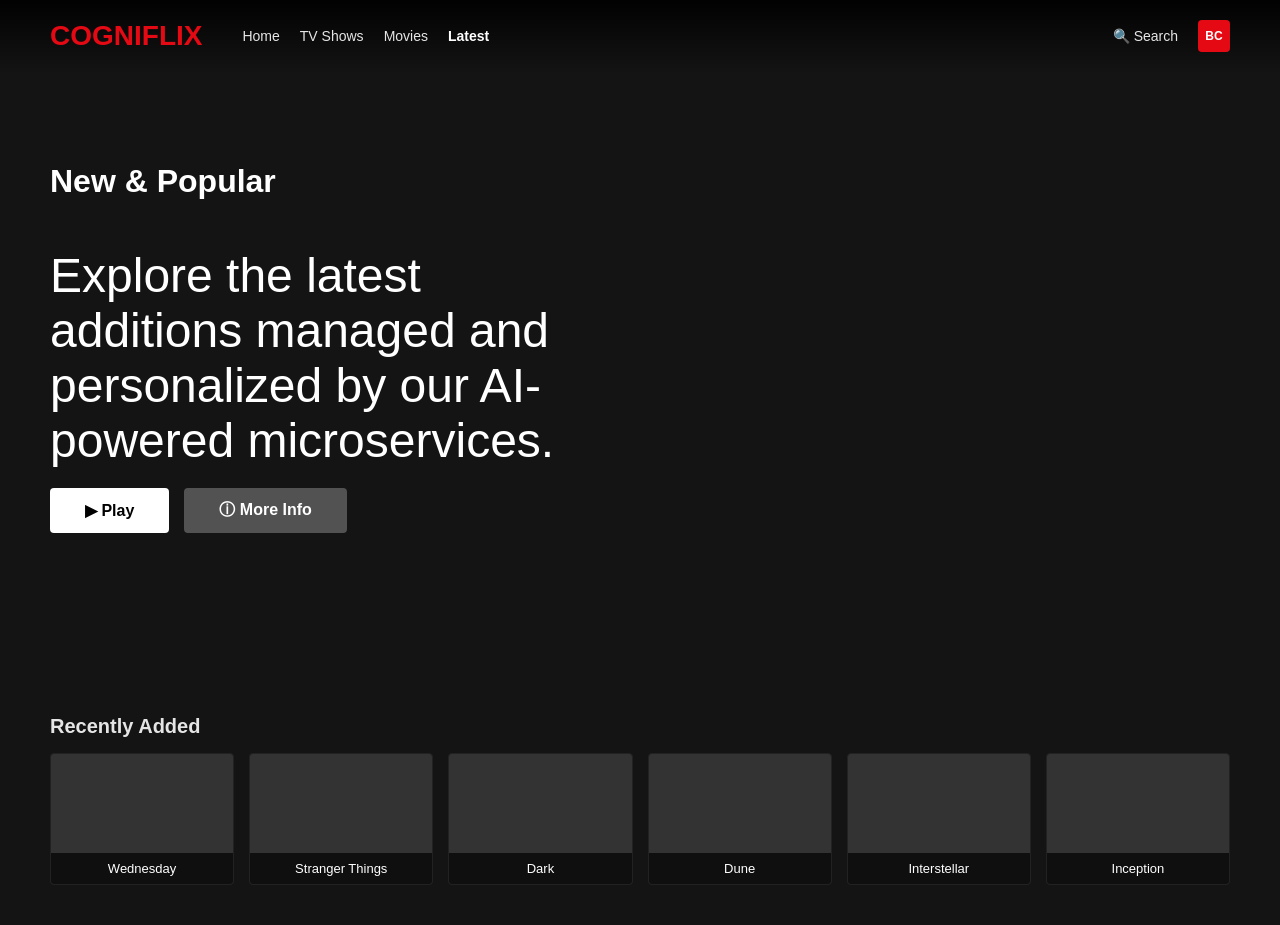
==== latest.html @ 603ebf30 "Update latest.html" ====
<!DOCTYPE html>
<html lang="en">
<head>
    <meta charset="UTF-8">
    <title>CogniFlix | New & Popular</title>
    <style>
        /* Global Styles matching index.html */
        body { margin: 0; background: #141414; color: white; font-family: 'Helvetica Neue', Helvetica, Arial, sans-serif; overflow-x: hidden; }
        
        /* Navigation - Matches Home Page Header */
        .nav { 
            padding: 20px 50px; 
            display: flex; 
            justify-content: space-between; 
            align-items: center; 
            background: linear-gradient(to bottom, rgba(0,0,0,0.9) 0%, rgba(0,0,0,0) 100%); 
            position: fixed; 
            width: 100%; 
            z-index: 100; 
            box-sizing: border-box; 
        }
        .nav-left, .nav-right { display: flex; align-items: center; gap: 20px; }
        .logo { color: #E50914; font-size: 28px; font-weight: bold; margin-right: 20px; text-decoration: none; }
        .nav-link { color: #e5e5e5; text-decoration: none; font-size: 14px; transition: color 0.3s; cursor: pointer; }
        .profile-icon { width: 32px; height: 32px; border-radius: 4px; background: #e50914; display: flex; align-items: center; justify-content: center; font-weight: bold; font-size: 12px; }

        /* Hero Section - Matching Home Page height and style */
        .hero { 
            height: 75vh; 
            background: linear-gradient(to right, #141414 10%, transparent 60%), 
                        url('https://images.unsplash.com/photo-1478720568477-152d9b164e26?w=1200') center/cover; 
            display: flex; 
            align-items: center; 
            padding-left: 50px; 
            position: relative; 
        }
        .hero-content { max-width: 550px; z-index: 2; }
        
        /* Buttons - Replicating Home Page Interactive Elements */
        .btn-group { display: flex; gap: 15px; margin-top: 20px; }
        .btn { padding: 12px 35px; border: none; border-radius: 4px; font-weight: bold; cursor: pointer; font-size: 16px; display: flex; align-items: center; gap: 10px; }
        .play { background: white; color: black; }
        .info { background: rgba(109, 109, 110, 0.7); color: white; }

        /* Content Row - Matching Home Page Grid */
        .row { padding: 40px 50px; background-color: #141414; position: relative; z-index: 5; margin-top: -20px; }
        .row h3 { font-size: 20px; margin-bottom: 15px; color: #e5e5e5; }
        
        .grid-container { 
            display: grid; 
            grid-template-columns: repeat(6, 1fr); 
            gap: 15px; 
        }

        .card { 
            height: 130px; 
            background: #333; 
            border-radius: 4px; 
            display: flex; 
            align-items: flex-end; 
            transition: transform 0.3s; 
            overflow: hidden; 
            background-size: cover;
            background-position: center;
            border: 1px solid #222;
        }
        .card:hover { transform: scale(1.08); z-index: 10; }
        .card-title { background: rgba(0,0,0,0.7); width: 100%; text-align: center; font-size: 13px; padding: 8px 0; }
    </style>
</head>
<body>
    <nav class="nav">
        <div class="nav-left">
            <a href="index.html" class="logo">COGNIFLIX</a>
            <a href="index.html" class="nav-link">Home</a>
            <a href="tv-shows.html" class="nav-link">TV Shows</a>
            <a href="movies.html" class="nav-link">Movies</a>
            <a href="latest.html" class="nav-link" style="color: white; font-weight: bold;">Latest</a>
        </div>
        <div class="nav-right">
            <a href="search.html" class="nav-link">🔍 Search</a>
            <div class="profile-icon">BC</div>
        </div>
    </nav>

    <header class="hero">
        <div class="hero-content">
            <h1>New & Popular</h1>             
            <p style="font-size: 3rem;margin-bottom: 0.5rem;">Explore the latest additions managed and personalized by our AI-powered microservices.</p>        
            <div class="btn-group">
                <button class="btn play">▶ Play</button>
                <button class="btn info">ⓘ More Info</button>
            </div>
        </div>
    </header>

    <section class="row">
        <h3>Recently Added</h3>
        <div class="grid-container">
            <a href="movie-info.html" style="text-decoration:none; color:white;"><div class="card" style="background-image: url('https://images.unsplash.com/photo-1509248961158-e54f6934749c?w=400')"><span class="card-title">Wednesday</span></div></a>
            <a href="movie-info.html" style="text-decoration:none; color:white;"><div class="card" style="background-image: url('https://images.unsplash.com/photo-1534447677768-be436bb09401?w=400')"><span class="card-title">Stranger Things</span></div></a>
            <a href="movie-info.html" style="text-decoration:none; color:white;"><div class="card" style="background-image: url('https://images.unsplash.com/photo-1505506819641-fb0d45a563d2?w=400')"><span class="card-title">Dark</span></div></a>
            <a href="movie-info.html" style="text-decoration:none; color:white;"><div class="card" style="background-image: url('https://images.unsplash.com/photo-1506318137071-a8e063b4b4bf?w=400')"><span class="card-title">Dune</span></div></a>
            <a href="movie-info.html" style="text-decoration:none; color:white;"><div class="card" style="background-image: url('https://images.unsplash.com/photo-1446776811953-b23d57bd21aa?w=400')"><span class="card-title">Interstellar</span></div></a>
            <a href="movie-info.html" style="text-decoration:none; color:white;"><div class="card" style="background-image: url('https://images.unsplash.com/photo-1536440136628-849c177e76a1?w=400')"><span class="card-title">Inception</span></div></a>
        </div>
    </section>
</body>
</html>
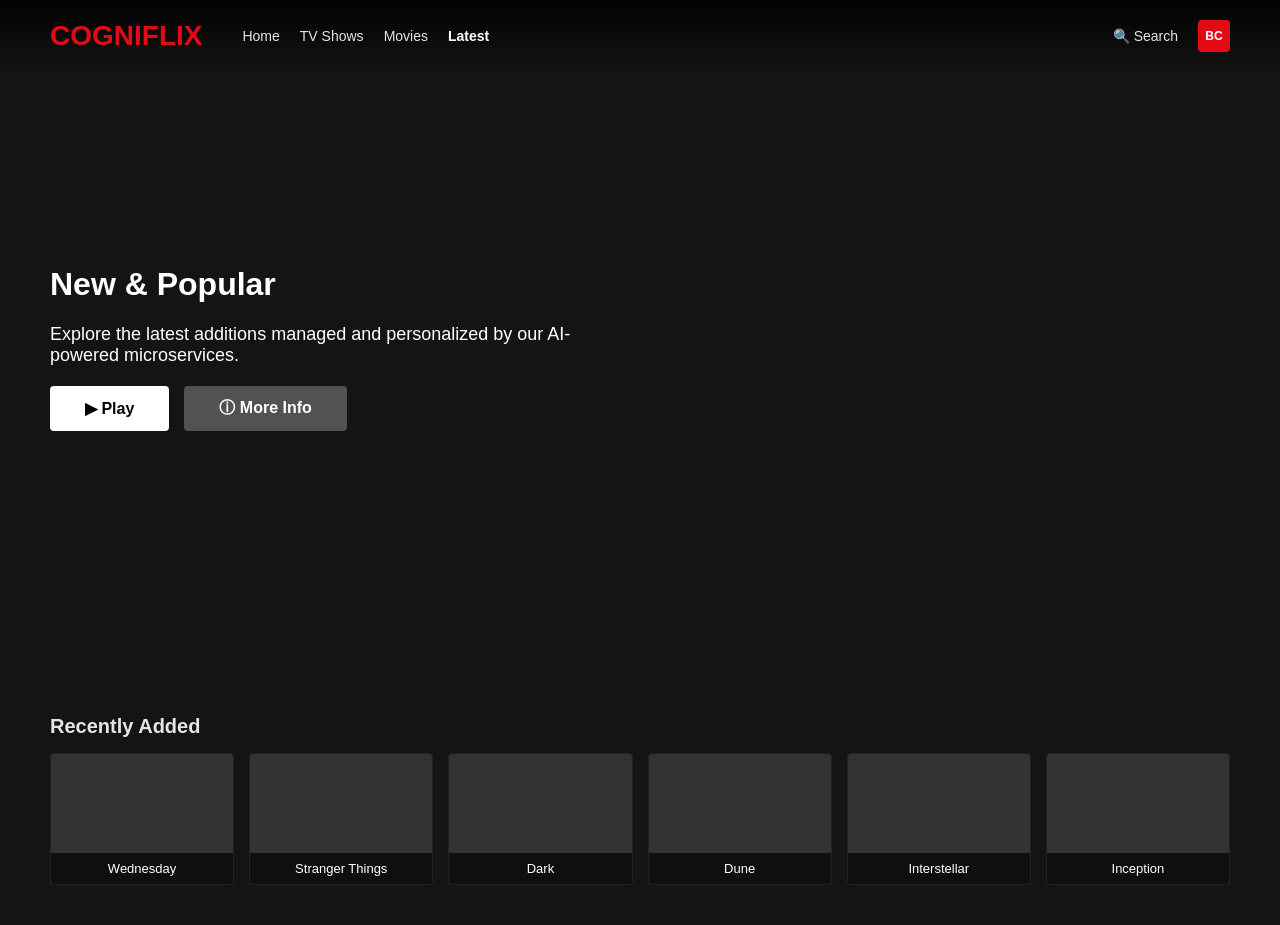
==== commit 43adf8b0: "Update latest.html" ====
--- a/latest.html
+++ b/latest.html
@@ -86,7 +86,7 @@
     <header class="hero">
         <div class="hero-content">
             <h1>New & Popular</h1>             
-            <p style="font-size: 3rem;margin-bottom: 0.5rem;">Explore the latest additions managed and personalized by our AI-powered microservices.</p>        
+            <p style="font-size: 18px;margin-bottom: 0.5rem;">Explore the latest additions managed and personalized by our AI-powered microservices.</p>        
             <div class="btn-group">
                 <button class="btn play">▶ Play</button>
                 <button class="btn info">ⓘ More Info</button>
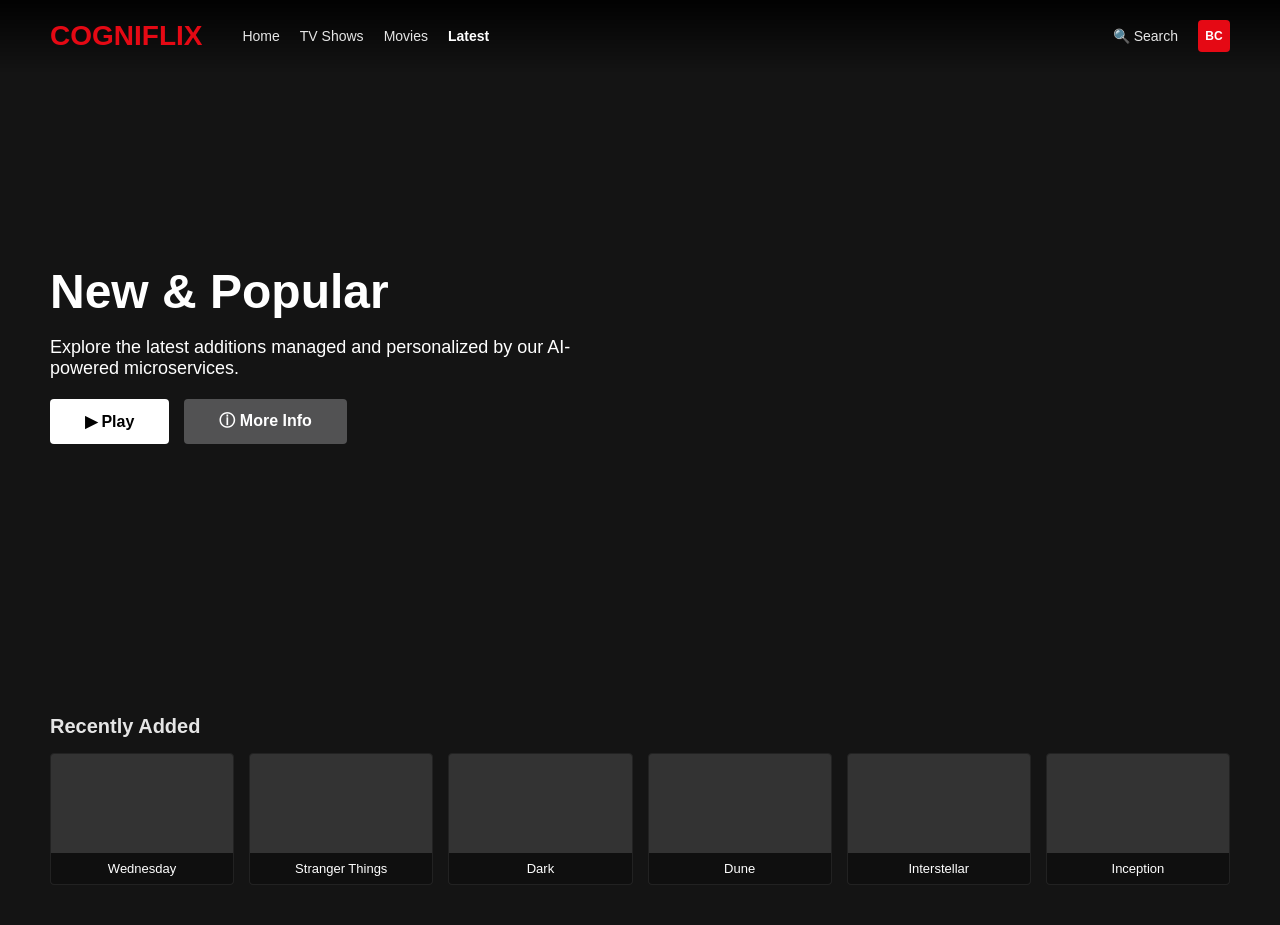
==== commit 4421c273: "Update latest.html" ====
--- a/latest.html
+++ b/latest.html
@@ -35,7 +35,8 @@
             position: relative; 
         }
         .hero-content { max-width: 550px; z-index: 2; }
-        
+        .hero-content h1 { font-size: 3rem; margin-bottom: 0.5rem; }
+
         /* Buttons - Replicating Home Page Interactive Elements */
         .btn-group { display: flex; gap: 15px; margin-top: 20px; }
         .btn { padding: 12px 35px; border: none; border-radius: 4px; font-weight: bold; cursor: pointer; font-size: 16px; display: flex; align-items: center; gap: 10px; }
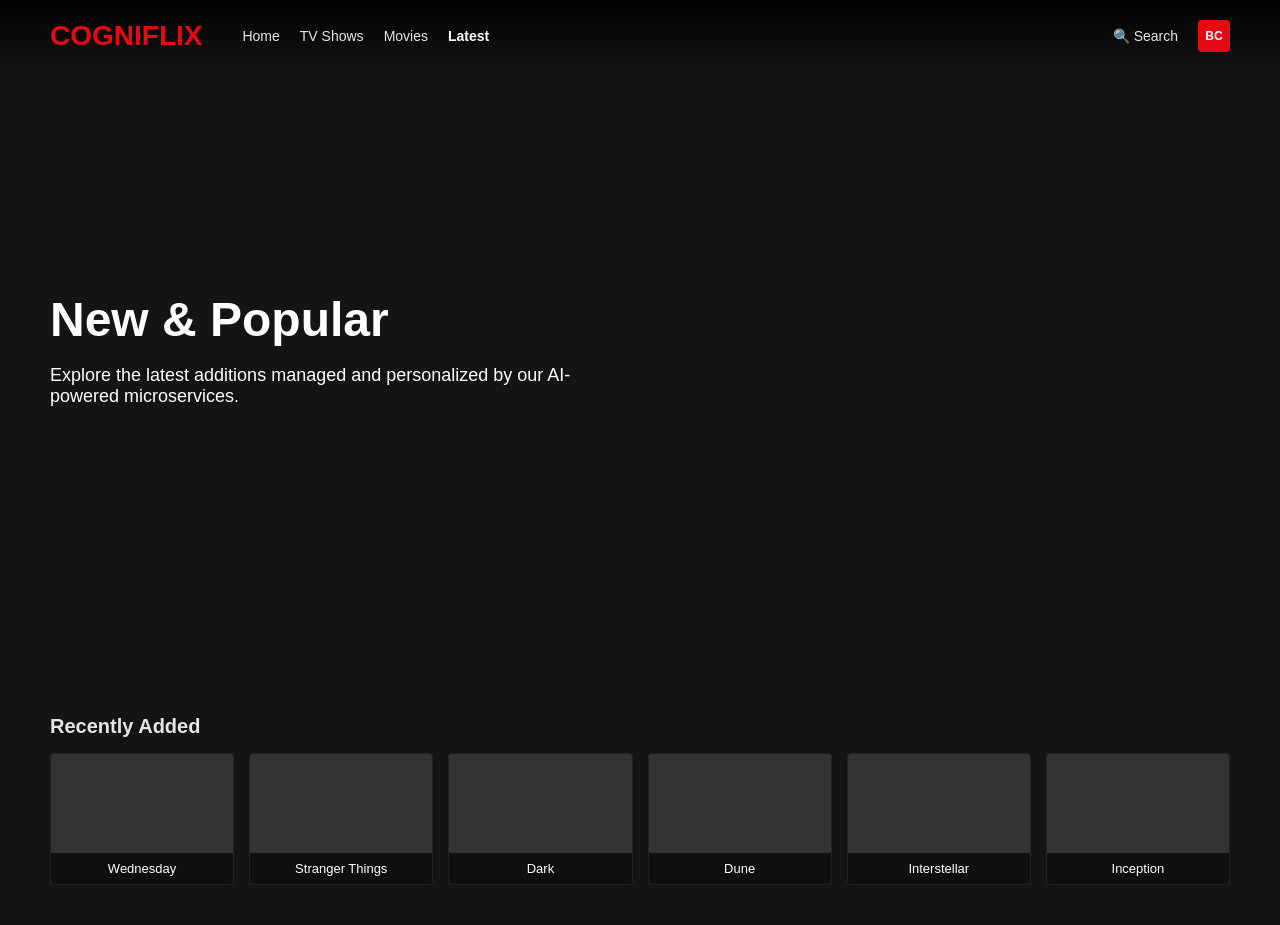
==== commit a2cc6e7e: "Remove button group from hero section Removed button group for play and more info." ====
--- a/latest.html
+++ b/latest.html
@@ -88,10 +88,6 @@
         <div class="hero-content">
             <h1>New & Popular</h1>             
             <p style="font-size: 18px;margin-bottom: 0.5rem;">Explore the latest additions managed and personalized by our AI-powered microservices.</p>        
-            <div class="btn-group">
-                <button class="btn play">▶ Play</button>
-                <button class="btn info">ⓘ More Info</button>
-            </div>
         </div>
     </header>
 
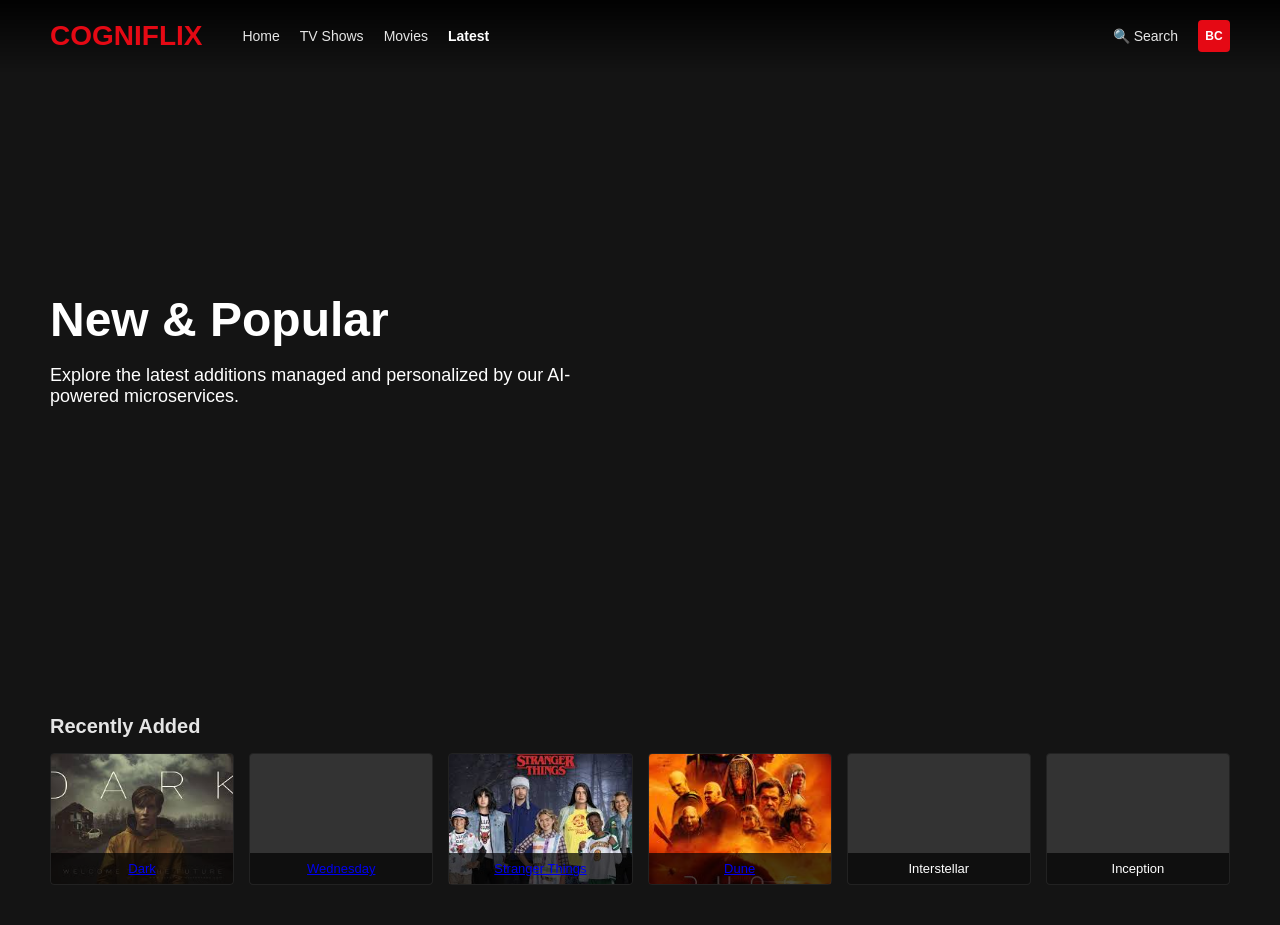
==== commit 8686a10c: "Update latest.html" ====
--- a/latest.html
+++ b/latest.html
@@ -94,10 +94,10 @@
     <section class="row">
         <h3>Recently Added</h3>
         <div class="grid-container">
-            <a href="movie-info.html" style="text-decoration:none; color:white;"><div class="card" style="background-image: url('https://images.unsplash.com/photo-1509248961158-e54f6934749c?w=400')"><span class="card-title">Wednesday</span></div></a>
-            <a href="movie-info.html" style="text-decoration:none; color:white;"><div class="card" style="background-image: url('https://images.unsplash.com/photo-1534447677768-be436bb09401?w=400')"><span class="card-title">Stranger Things</span></div></a>
-            <a href="movie-info.html" style="text-decoration:none; color:white;"><div class="card" style="background-image: url('https://images.unsplash.com/photo-1505506819641-fb0d45a563d2?w=400')"><span class="card-title">Dark</span></div></a>
-            <a href="movie-info.html" style="text-decoration:none; color:white;"><div class="card" style="background-image: url('https://images.unsplash.com/photo-1506318137071-a8e063b4b4bf?w=400')"><span class="card-title">Dune</span></div></a>
+            <a href="movie-info.html?title=dark" class="card-link"><div class="card" style="background-image: url('images/dark.jpg')"><span class="card-title">Dark</span></div></a>
+            <a href="movie-info.html?title=wednesday" class="card-link"><div class="card" style="background-image: url('https://images.unsplash.com/photo-1509248961158-e54f6934749c?w=400')"><span class="card-title">Wednesday</span></div></a>
+            <a href="movie-info.html?title=stranger-things" class="card-link"><div class="card" style="background-image: url('images/strangerthings.jpg')"><span class="card-title">Stranger Things</span></div></a>
+            <a href="movie-info.html?title=dune" class="card-link"><div class="card" style="background-image: url('images/dune.jpg')"><span class="card-title">Dune</span></div></a>            
             <a href="movie-info.html" style="text-decoration:none; color:white;"><div class="card" style="background-image: url('https://images.unsplash.com/photo-1446776811953-b23d57bd21aa?w=400')"><span class="card-title">Interstellar</span></div></a>
             <a href="movie-info.html" style="text-decoration:none; color:white;"><div class="card" style="background-image: url('https://images.unsplash.com/photo-1536440136628-849c177e76a1?w=400')"><span class="card-title">Inception</span></div></a>
         </div>
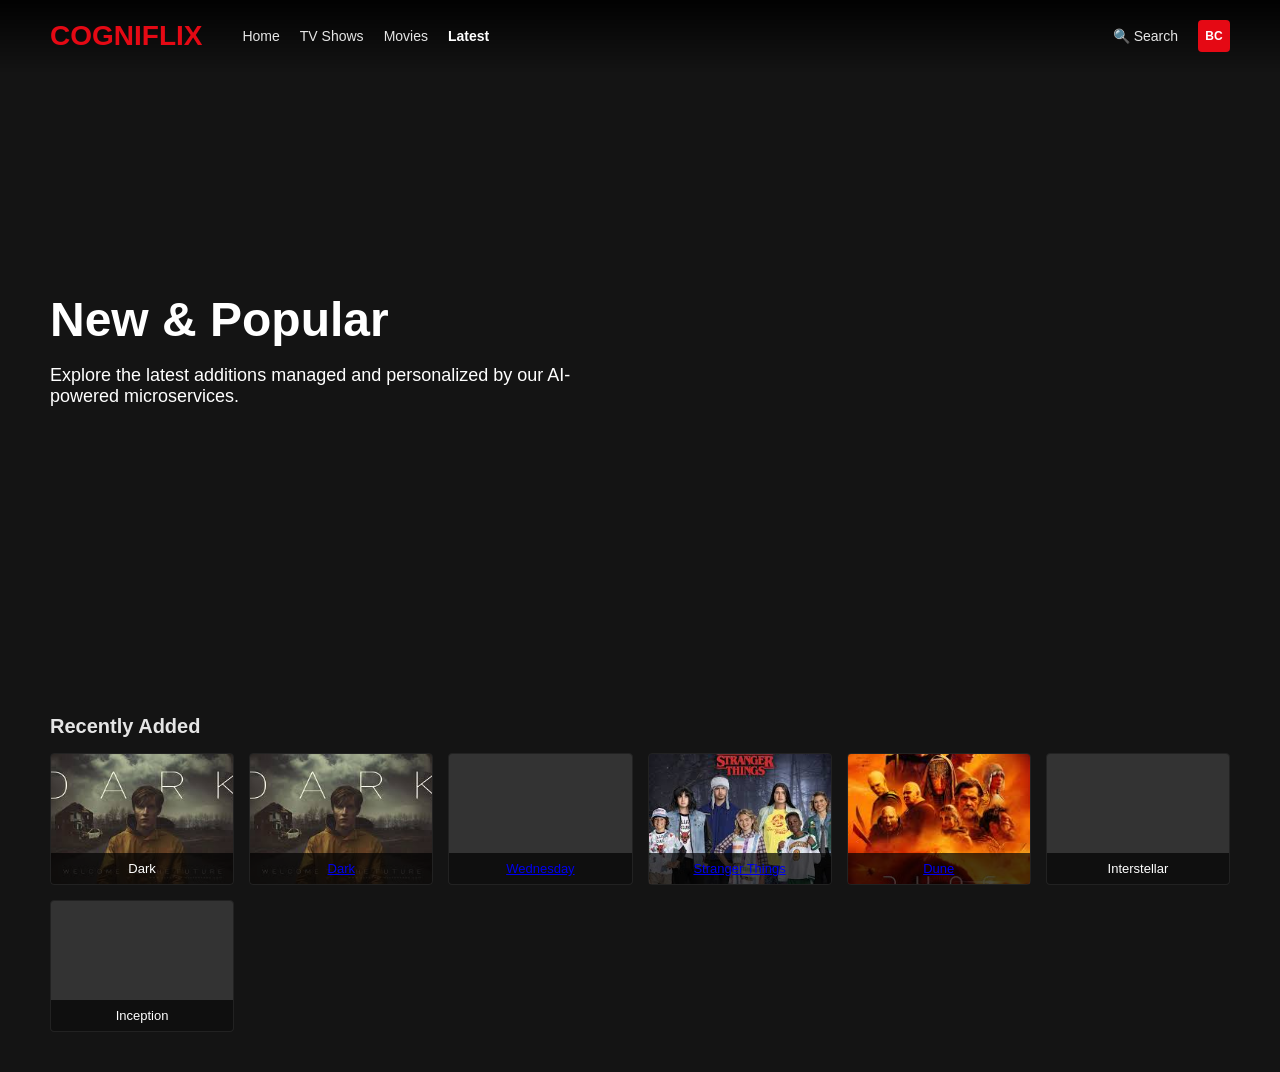
==== commit cf5aa97c: "Update latest.html" ====
--- a/latest.html
+++ b/latest.html
@@ -94,6 +94,7 @@
     <section class="row">
         <h3>Recently Added</h3>
         <div class="grid-container">
+            <a href="movie-info.html" style="text-decoration:none; color:white;"><div class="card" style="background-image: url('images/dark.jpg')"><span class="card-title">Dark</span></div></a>
             <a href="movie-info.html?title=dark" class="card-link"><div class="card" style="background-image: url('images/dark.jpg')"><span class="card-title">Dark</span></div></a>
             <a href="movie-info.html?title=wednesday" class="card-link"><div class="card" style="background-image: url('https://images.unsplash.com/photo-1509248961158-e54f6934749c?w=400')"><span class="card-title">Wednesday</span></div></a>
             <a href="movie-info.html?title=stranger-things" class="card-link"><div class="card" style="background-image: url('images/strangerthings.jpg')"><span class="card-title">Stranger Things</span></div></a>
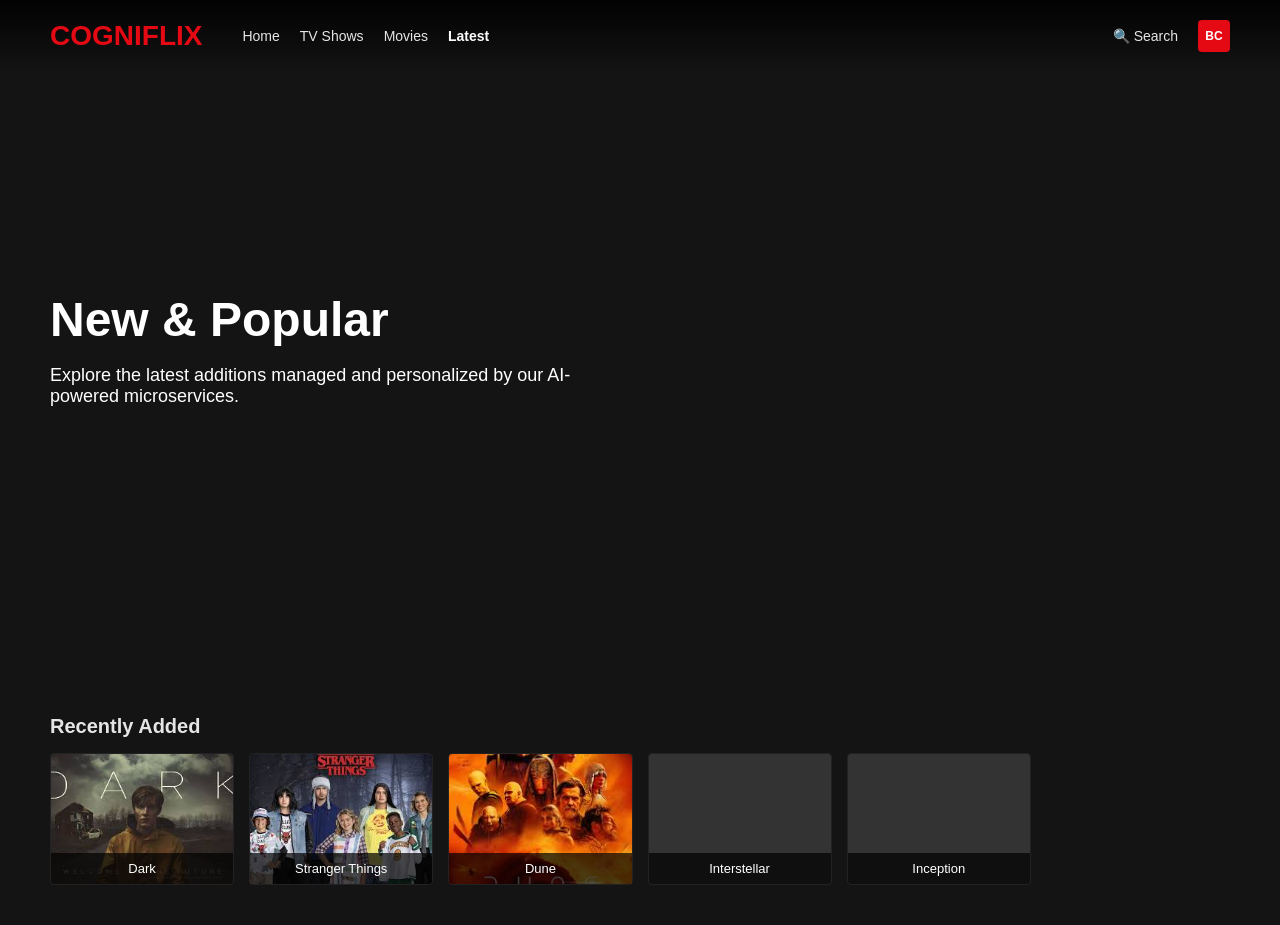
==== commit 89961a03: "Update latest.html" ====
--- a/latest.html
+++ b/latest.html
@@ -95,10 +95,8 @@
         <h3>Recently Added</h3>
         <div class="grid-container">
             <a href="movie-info.html" style="text-decoration:none; color:white;"><div class="card" style="background-image: url('images/dark.jpg')"><span class="card-title">Dark</span></div></a>
-            <a href="movie-info.html?title=dark" class="card-link"><div class="card" style="background-image: url('images/dark.jpg')"><span class="card-title">Dark</span></div></a>
-            <a href="movie-info.html?title=wednesday" class="card-link"><div class="card" style="background-image: url('https://images.unsplash.com/photo-1509248961158-e54f6934749c?w=400')"><span class="card-title">Wednesday</span></div></a>
-            <a href="movie-info.html?title=stranger-things" class="card-link"><div class="card" style="background-image: url('images/strangerthings.jpg')"><span class="card-title">Stranger Things</span></div></a>
-            <a href="movie-info.html?title=dune" class="card-link"><div class="card" style="background-image: url('images/dune.jpg')"><span class="card-title">Dune</span></div></a>            
+            <a href="movie-info.html" style="text-decoration:none; color:white;"><div class="card" style="background-image: url('images/strangerthings.jpg')"><span class="card-title">Stranger Things</span></div></a>
+            <a href="movie-info.html" style="text-decoration:none; color:white;"><div class="card" style="background-image: url('images/dune.jpg')"><span class="card-title">Dune</span></div></a>
             <a href="movie-info.html" style="text-decoration:none; color:white;"><div class="card" style="background-image: url('https://images.unsplash.com/photo-1446776811953-b23d57bd21aa?w=400')"><span class="card-title">Interstellar</span></div></a>
             <a href="movie-info.html" style="text-decoration:none; color:white;"><div class="card" style="background-image: url('https://images.unsplash.com/photo-1536440136628-849c177e76a1?w=400')"><span class="card-title">Inception</span></div></a>
         </div>
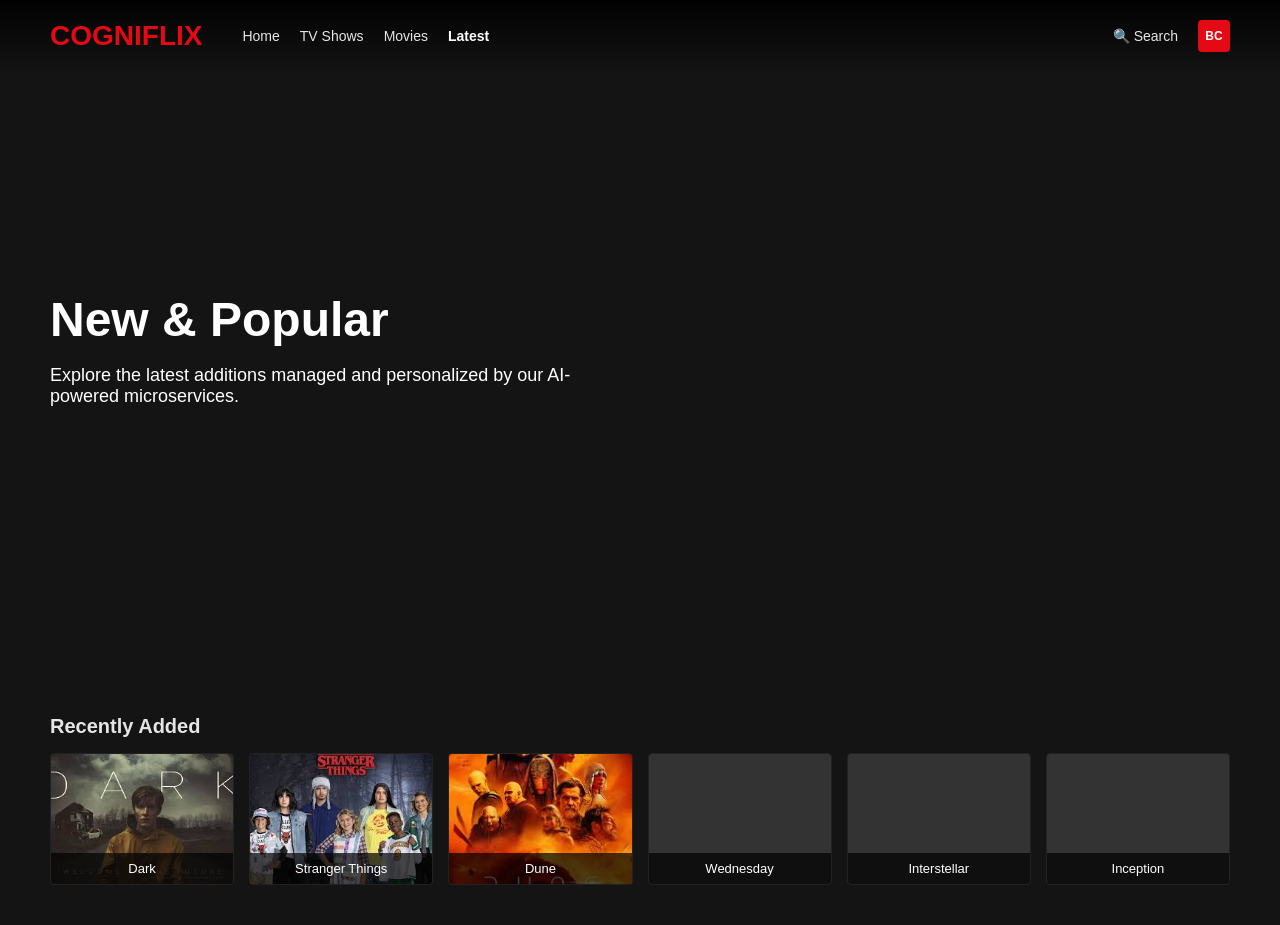
==== commit c3a24b96: "Add 'Wednesday' movie card to latest.html" ====
--- a/latest.html
+++ b/latest.html
@@ -97,6 +97,7 @@
             <a href="movie-info.html" style="text-decoration:none; color:white;"><div class="card" style="background-image: url('images/dark.jpg')"><span class="card-title">Dark</span></div></a>
             <a href="movie-info.html" style="text-decoration:none; color:white;"><div class="card" style="background-image: url('images/strangerthings.jpg')"><span class="card-title">Stranger Things</span></div></a>
             <a href="movie-info.html" style="text-decoration:none; color:white;"><div class="card" style="background-image: url('images/dune.jpg')"><span class="card-title">Dune</span></div></a>
+            <a href="movie-info.html" style="text-decoration:none; color:white;"><div class="card" style="background-image: url('https://images.unsplash.com/photo-1509248961158-e54f6934749c?w=400')"><span class="card-title">Wednesday</span></div></a>
             <a href="movie-info.html" style="text-decoration:none; color:white;"><div class="card" style="background-image: url('https://images.unsplash.com/photo-1446776811953-b23d57bd21aa?w=400')"><span class="card-title">Interstellar</span></div></a>
             <a href="movie-info.html" style="text-decoration:none; color:white;"><div class="card" style="background-image: url('https://images.unsplash.com/photo-1536440136628-849c177e76a1?w=400')"><span class="card-title">Inception</span></div></a>
         </div>
